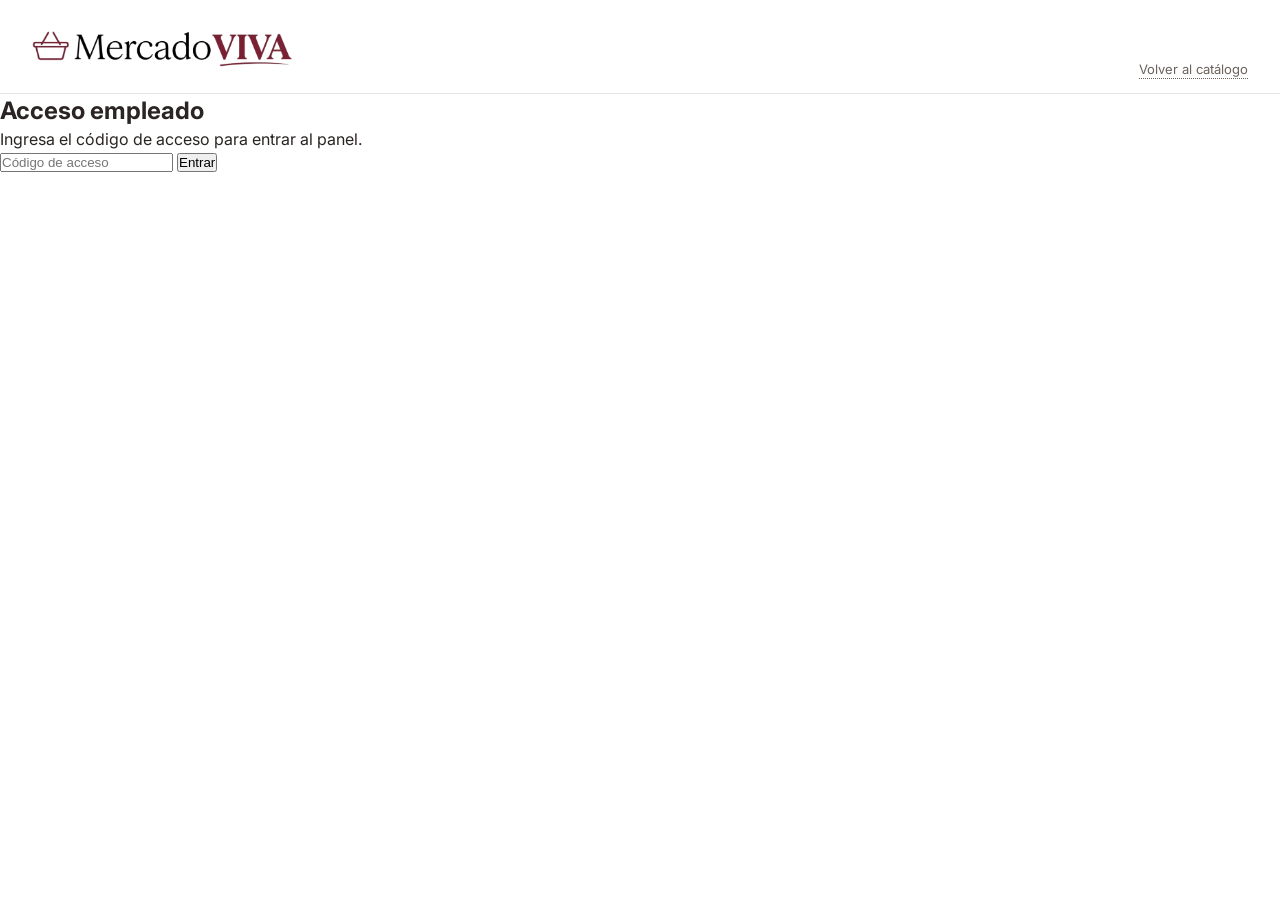
==== frontend/empleado.html @ b43d1ead "Agregar empleado.html: puerta de acceso y panel CRUD" ====
<!DOCTYPE html>
<html lang="es">
<head>
<meta charset="UTF-8">
<meta name="viewport" content="width=device-width, initial-scale=1.0">
<title>Mercado VIVA — Panel de empleado</title>
<link rel="preconnect" href="https://fonts.googleapis.com">
<link rel="preconnect" href="https://fonts.gstatic.com" crossorigin>
<link href="https://fonts.googleapis.com/css2?family=Fraunces:opsz,wght@9..144,400;9..144,600;9..144,700&family=Inter:wght@400;500;600&display=swap" rel="stylesheet">
<link rel="stylesheet" href="style.css">
</head>
<body>

<header class="site-header">
  <div class="brand">
    <img src="img/logo-mercado-viva-clean.png" alt="Mercado VIVA" class="brand__logo">
  </div>
  <nav class="header-actions">
    <a href="index.html" class="acceso-empleado">Volver al catálogo</a>
  </nav>
</header>

<!-- ===== Puerta de acceso ===== -->
<section id="panel-acceso" class="panel-acceso">
  <h2>Acceso empleado</h2>
  <p>Ingresa el código de acceso para entrar al panel.</p>
  <input type="password" id="input-codigo-acceso" placeholder="Código de acceso">
  <button id="btn-entrar" class="btn-primario" type="button">Entrar</button>
  <p id="error-acceso" class="error-acceso"></p>
</section>

<!-- ===== Panel de empleado (oculto hasta validar el codigo) ===== -->
<main id="panel-empleado" class="empleado-wrap" hidden>
  <div class="empleado-toolbar">
    <h1>Inventario</h1>
    <button id="btn-nuevo-producto" class="btn-primario" type="button">+ Agregar producto</button>
  </div>

  <div id="empleado-mensaje" class="catalogo-mensaje" hidden></div>

  <table class="tabla-productos">
    <thead>
      <tr>
        <th></th>
        <th>Código</th>
        <th>Nombre</th>
        <th>Precio</th>
        <th>Stock</th>
        <th>Acciones</th>
      </tr>
    </thead>
    <tbody id="tabla-productos-body"></tbody>
  </table>
</main>

<!-- ===== Modal: crear / editar producto ===== -->
<div id="modal-producto" class="modal-overlay" hidden>
  <div class="modal">
    <h3 id="modal-producto-titulo">Agregar producto</h3>
    <p id="modal-producto-error" class="mensaje-error-form"></p>

    <div class="campo-form">
      <label for="form-codigo">Código</label>
      <input type="text" id="form-codigo">
    </div>
    <div class="campo-form">
      <label for="form-nombre">Nombre</label>
      <input type="text" id="form-nombre">
    </div>
    <div class="campo-form">
      <label for="form-stock">Stock inicial</label>
      <input type="number" id="form-stock" min="0" step="1">
    </div>
    <div class="campo-form">
      <label for="form-precio">Precio</label>
      <input type="number" id="form-precio" min="0" step="1">
    </div>
    <div class="campo-form">
      <label for="form-imagen">URL de la imagen (raw de GitHub)</label>
      <input type="text" id="form-imagen" placeholder="https://raw.githubusercontent.com/...">
    </div>

    <div class="modal-footer">
      <button id="btn-cancelar-producto" class="btn-secundario" type="button">Cancelar</button>
      <button id="btn-guardar-producto" class="btn-primario" type="button">Guardar</button>
    </div>
  </div>
</div>

<!-- ===== Modal: reponer stock ===== -->
<div id="modal-reponer" class="modal-overlay" hidden>
  <div class="modal">
    <h3>Reponer stock</h3>
    <p id="reponer-nombre" style="font-size:13.5px; color: var(--texto-suave); margin-bottom: 14px;"></p>
    <p id="modal-reponer-error" class="mensaje-error-form"></p>
    <div class="campo-form">
      <label for="form-cantidad-reponer">Cantidad a agregar</label>
      <input type="number" id="form-cantidad-reponer" min="1" step="1">
    </div>
    <div class="modal-footer">
      <button id="btn-cancelar-reponer" class="btn-secundario" type="button">Cancelar</button>
      <button id="btn-confirmar-reponer" class="btn-primario" type="button">Reponer</button>
    </div>
  </div>
</div>

<div id="toast" class="toast" hidden></div>

<script src="script.js"></script>
<script src="empleado.js"></script>
</body>
</html>
---- frontend/style.css ----
/* ===== Mercado VIVA — paleta final: vinotinto + mostaza sobre blanco ===== */
:root {
  --fondo: #FFFFFF;
  --fondo-panel: #FDFCFA; /* apenas distinto del blanco, para diferenciar el cajon del carrito */
  --texto: #2A2422;
  --texto-suave: #6B615B;

  /* Vino/burdeos = acento principal */
  --acento: #8C2F39;
  --acento-hover: #74242C;

  /* Mostaza dorado = acento secundario */
  --secundario: #C99A2E;
  --secundario-suave: #F7EFDB;

  --borde: #E7E4DF;
  --rojo: #B4453D;
  --blanco: #FFFFFF;

  --radio: 6px;
  --fuente-cuerpo: "Inter", system-ui, sans-serif;
  --fuente-marca: "Fraunces", Georgia, serif;
}

* { box-sizing: border-box; margin: 0; padding: 0; }

body {
  background: var(--fondo);
  color: var(--texto);
  font-family: var(--fuente-cuerpo);
  line-height: 1.4;
}

.site-header {
  display: flex;
  align-items: baseline;
  justify-content: space-between;
  padding: 22px 32px 14px;
  border-bottom: 1px solid var(--borde);
}

.brand { font-family: var(--fuente-marca); font-size: 26px; }
.brand__mercado { font-weight: 400; color: var(--texto); }
.brand__viva { font-weight: 700; color: var(--acento); margin-left: 6px; }
.brand__dot { color: var(--secundario); }

.header-actions { display: flex; align-items: center; gap: 22px; }

.cart-trigger {
  position: relative; background: none; border: none;
  color: var(--acento); cursor: pointer; display: flex; align-items: center;
}
.cart-count {
  position: absolute; top: -8px; right: -10px;
  background: var(--acento); color: var(--blanco);
  font-size: 11px; font-weight: 600; border-radius: 50%;
  width: 18px; height: 18px; display: flex; align-items: center; justify-content: center;
}

.acceso-empleado {
  font-size: 13px; color: var(--texto-suave); text-decoration: none;
  border-bottom: 1px dotted var(--texto-suave);
}
.acceso-empleado:hover { color: var(--secundario); border-color: var(--secundario); }

.buscador-bar { padding: 18px 32px 0; }
.buscador-input {
  width: 100%; max-width: 480px; padding: 10px 14px;
  border: 1px solid var(--borde); border-radius: var(--radio);
  font-family: var(--fuente-cuerpo); font-size: 14px; background: var(--blanco);
}
.buscador-input:focus { outline: none; border-color: var(--secundario); }

.catalogo-wrap { padding: 24px 32px 60px; }
.catalogo-mensaje {
  padding: 14px 16px; border: 1px solid var(--borde); border-radius: var(--radio);
  background: var(--fondo-panel); color: var(--texto-suave); margin-bottom: 20px;
}

.grid-productos {
  display: grid; grid-template-columns: repeat(auto-fill, minmax(200px, 1fr)); gap: 18px;
}

/* Sobre fondo blanco, el borde es lo unico que separa las tarjetas: un poco mas presente */
.card-producto {
  border: 1px solid var(--borde); border-radius: var(--radio); background: var(--blanco);
  overflow: hidden; display: flex; flex-direction: column; transition: border-color 0.15s ease, box-shadow 0.15s ease;
}
.card-producto:hover { border-color: var(--secundario); box-shadow: 0 3px 10px rgba(42,36,34,0.07); }

.card-producto__img-wrap {
  position: relative; width: 100%; aspect-ratio: 1/1; background: var(--secundario-suave); overflow: hidden;
}
.card-producto__img { width: 100%; height: 100%; object-fit: cover; display: block; }

.sello-agotado {
  display: none; position: absolute; top: 14px; right: -30px; transform: rotate(40deg);
  background: var(--rojo); color: var(--blanco); font-size: 11px; font-weight: 600;
  letter-spacing: 0.06em; text-transform: uppercase; padding: 3px 34px;
}
.card-producto--agotado .sello-agotado { display: block; }
.card-producto--agotado .card-producto__img { filter: grayscale(35%) opacity(0.75); }

.card-producto__body { padding: 12px 14px 14px; display: flex; flex-direction: column; gap: 8px; }
.card-producto__nombre { font-size: 14.5px; font-weight: 500; }
.card-producto__linea-inferior { display: flex; align-items: baseline; justify-content: space-between; }
.card-producto__precio { font-family: var(--fuente-marca); font-weight: 600; font-size: 17px; color: var(--acento); }
.card-producto__stock {
  font-size: 12px; color: #8A6A16; background: var(--secundario-suave);
  padding: 2px 8px; border-radius: var(--radio);
}
.card-producto__stock--bajo { color: var(--rojo); background: #F7E9E7; }

.btn-agregar {
  border: none; background: var(--acento); color: var(--blanco);
  font-family: var(--fuente-cuerpo); font-size: 13.5px; font-weight: 600;
  padding: 9px 0; border-radius: var(--radio); cursor: pointer; transition: background 0.15s ease;
}
.btn-agregar:hover { background: var(--acento-hover); }
.btn-agregar:disabled { background: var(--borde); color: var(--texto-suave); cursor: not-allowed; }

.overlay { position: fixed; inset: 0; background: rgba(42,36,34,0.4); z-index: 20; }

.panel-carrito {
  position: fixed; top: 0; right: -380px; width: 360px; max-width: 90vw; height: 100%;
  background: var(--fondo-panel); border-left: 1px solid var(--borde); z-index: 30;
  display: flex; flex-direction: column; transition: right 0.25s ease;
  box-shadow: -4px 0 16px rgba(42,36,34,0.08);
}
.panel-carrito.abierto { right: 0; }

.panel-carrito__header {
  display: flex; justify-content: space-between; align-items: center;
  padding: 18px 20px; border-bottom: 1px solid var(--borde); font-family: var(--fuente-marca);
}
.btn-cerrar { background: none; border: none; font-size: 22px; cursor: pointer; color: var(--texto-suave); }

.carrito-vacio { padding: 40px 20px; text-align: center; color: var(--texto-suave); font-size: 14px; }

.lista-carrito { list-style: none; overflow-y: auto; flex: 1; padding: 8px 16px; }

.item-carrito {
  display: grid; grid-template-columns: 44px 1fr auto auto; align-items: center;
  gap: 10px; padding: 10px 0; border-bottom: 1px solid var(--borde);
}
.item-carrito__img { width: 44px; height: 44px; object-fit: cover; border-radius: var(--radio); background: var(--secundario-suave); }
.item-carrito__nombre { font-size: 13.5px; font-weight: 500; }
.item-carrito__precio-unit { font-size: 12px; color: var(--texto-suave); }

.item-carrito__cantidad { display: flex; align-items: center; gap: 6px; font-size: 13px; }
.item-carrito__cantidad button {
  border: 1px solid var(--borde); background: var(--blanco); width: 22px; height: 22px;
  border-radius: var(--radio); cursor: pointer; font-size: 13px; line-height: 1;
}

.btn-quitar { border: none; background: none; color: var(--texto-suave); font-size: 16px; cursor: pointer; }
.btn-quitar:hover { color: var(--rojo); }

.panel-carrito__footer { padding: 16px 20px 20px; border-top: 1px solid var(--borde); }
.panel-carrito__total {
  display: flex; justify-content: space-between; font-family: var(--fuente-marca);
  font-size: 18px; font-weight: 600; margin-bottom: 12px;
}
.btn-confirmar {
  width: 100%; background: var(--secundario); color: var(--texto); border: none;
  padding: 12px 0; border-radius: var(--radio); font-family: var(--fuente-cuerpo);
  font-weight: 600; font-size: 14px; cursor: pointer;
}
.btn-confirmar:hover { background: #B5891F; }
.btn-confirmar:disabled { background: var(--borde); color: var(--texto-suave); cursor: not-allowed; }
.nota-simulada { font-size: 11.5px; color: var(--texto-suave); margin-top: 8px; text-align: center; }

.toast {
  position: fixed; bottom: 24px; left: 50%; transform: translateX(-50%);
  background: var(--texto); color: var(--blanco); padding: 10px 18px;
  border-radius: var(--radio); font-size: 13.5px; z-index: 40;
}
.toast--error { background: var(--rojo); }
.toast--exito { background: var(--acento); }

.brand__logo {
  height: 52px; /* sube este valor hasta que se vea del tamaño correcto */
  width: auto;
  display: block;
}
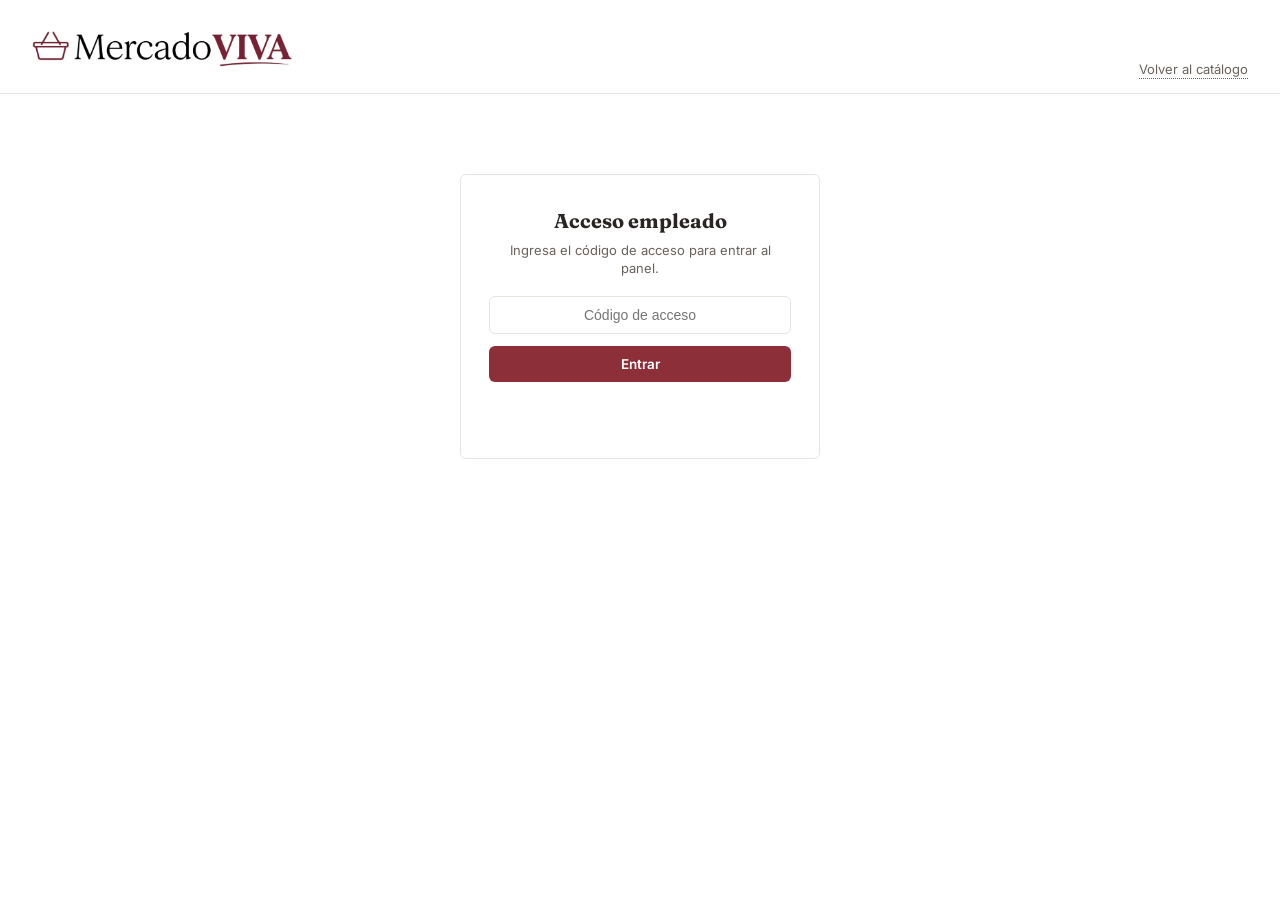
==== commit c2745134: "Agregar campos de categoria, subcategoria y descuento al formulario de producto" ====
--- a/frontend/empleado.html
+++ b/frontend/empleado.html
@@ -79,6 +79,22 @@
       <label for="form-imagen">URL de la imagen (raw de GitHub)</label>
       <input type="text" id="form-imagen" placeholder="https://raw.githubusercontent.com/...">
     </div>
+    <div class="campo-form">
+      <label for="form-categoria">Categoría</label>
+      <input type="text" id="form-categoria" placeholder="Ej: Carnes">
+    </div>
+    <div class="campo-form">
+      <label for="form-subcategoria">Subcategoría</label>
+      <input type="text" id="form-subcategoria" placeholder="Ej: Res">
+    </div>
+    <div class="campo-form">
+      <label for="form-descuento">% de descuento</label>
+      <input type="number" id="form-descuento" min="0" max="100" step="1">
+    </div>
+    <div class="campo-form">
+      <label for="form-dias-descuento">Días de descuento</label>
+      <input type="text" id="form-dias-descuento" placeholder="Ej: martes,jueves">
+    </div>
 
     <div class="modal-footer">
       <button id="btn-cancelar-producto" class="btn-secundario" type="button">Cancelar</button>
--- a/frontend/style.css
+++ b/frontend/style.css
@@ -89,9 +89,17 @@
 .card-producto:hover { border-color: var(--secundario); box-shadow: 0 3px 10px rgba(42,36,34,0.07); }
 
 .card-producto__img-wrap {
-  position: relative; width: 100%; aspect-ratio: 1/1; background: var(--secundario-suave); overflow: hidden;
-}
-.card-producto__img { width: 100%; height: 100%; object-fit: cover; display: block; }
+  position: relative; width: 100%; aspect-ratio: 1/1; background: var(--blanco); overflow: hidden;
+}
+.card-producto__img {
+  position: absolute;
+  inset: 0;
+  width: 100%;
+  height: 100%;
+  object-fit: contain;
+  padding: 10px;
+  background: var(--blanco);
+}
 
 .sello-agotado {
   display: none; position: absolute; top: 14px; right: -30px; transform: rotate(40deg);
@@ -143,7 +151,7 @@
   display: grid; grid-template-columns: 44px 1fr auto auto; align-items: center;
   gap: 10px; padding: 10px 0; border-bottom: 1px solid var(--borde);
 }
-.item-carrito__img { width: 44px; height: 44px; object-fit: cover; border-radius: var(--radio); background: var(--secundario-suave); }
+.item-carrito__img { width: 44px; height: 44px; object-fit: cover; border-radius: var(--radio); background: var(--blanco); }
 .item-carrito__nombre { font-size: 13.5px; font-weight: 500; }
 .item-carrito__precio-unit { font-size: 12px; color: var(--texto-suave); }
 
@@ -182,4 +190,272 @@
   height: 52px; /* sube este valor hasta que se vea del tamaño correcto */
   width: auto;
   display: block;
-}+}
+/* ---- Animacion: salto del icono de carrito al agregar producto ---- */
+@keyframes salto-carrito {
+  0%   { transform: scale(1); }
+  30%  { transform: scale(1.28); }
+  55%  { transform: scale(0.92); }
+  100% { transform: scale(1); }
+}
+.cart-trigger.animando {
+  animation: salto-carrito 0.4s ease;
+}
+.cart-count.animando {
+  animation: salto-carrito 0.4s ease;
+}
+
+/* ---- Overlay de confirmacion de compra (reemplaza el toast largo) ---- */
+.confirmacion-overlay {
+  position: fixed;
+  inset: 0;
+  background: rgba(42, 36, 34, 0.45);
+  display: flex;
+  align-items: center;
+  justify-content: center;
+  z-index: 50;
+  opacity: 0;
+  pointer-events: none;
+  transition: opacity 0.2s ease;
+}
+.confirmacion-overlay.visible {
+  opacity: 1;
+  pointer-events: auto;
+}
+
+.confirmacion-card {
+  background: var(--blanco);
+  border-radius: var(--radio);
+  padding: 36px 40px;
+  text-align: center;
+  transform: scale(0.85);
+  transition: transform 0.25s ease;
+  box-shadow: 0 8px 30px rgba(42, 36, 34, 0.18);
+}
+.confirmacion-overlay.visible .confirmacion-card {
+  transform: scale(1);
+}
+
+.confirmacion-check {
+  width: 56px;
+  height: 56px;
+  border-radius: 50%;
+  background: var(--secundario-suave);
+  display: flex;
+  align-items: center;
+  justify-content: center;
+  margin: 0 auto 14px;
+}
+.confirmacion-check svg {
+  stroke: var(--acento);
+  stroke-width: 3;
+  fill: none;
+  stroke-linecap: round;
+  stroke-linejoin: round;
+  width: 28px;
+  height: 28px;
+  stroke-dasharray: 40;
+  stroke-dashoffset: 40;
+}
+.confirmacion-overlay.visible .confirmacion-check svg {
+  animation: dibujar-check 0.5s ease 0.15s forwards;
+}
+@keyframes dibujar-check {
+  to { stroke-dashoffset: 0; }
+}
+
+.confirmacion-titulo {
+  font-family: var(--fuente-marca);
+  font-size: 19px;
+  font-weight: 600;
+  margin-bottom: 6px;
+}
+.confirmacion-texto {
+  font-size: 13.5px;
+  color: var(--texto-suave);
+}
+
+/* ============================================================
+   Panel de empleado
+   ============================================================ */
+
+.panel-acceso {
+  max-width: 360px;
+  margin: 80px auto;
+  padding: 32px 28px;
+  border: 1px solid var(--borde);
+  border-radius: var(--radio);
+  text-align: center;
+}
+.panel-acceso h2 {
+  font-family: var(--fuente-marca);
+  font-size: 20px;
+  margin-bottom: 6px;
+}
+.panel-acceso p {
+  font-size: 13px;
+  color: var(--texto-suave);
+  margin-bottom: 18px;
+}
+.panel-acceso input {
+  width: 100%;
+  padding: 10px 14px;
+  border: 1px solid var(--borde);
+  border-radius: var(--radio);
+  font-size: 14px;
+  margin-bottom: 12px;
+  text-align: center;
+}
+.panel-acceso input:focus { outline: none; border-color: var(--secundario); }
+.panel-acceso .btn-primario { width: 100%; }
+.panel-acceso .error-acceso {
+  color: var(--rojo);
+  font-size: 12.5px;
+  margin-top: 10px;
+  min-height: 16px;
+}
+
+.empleado-wrap { padding: 24px 32px 60px; }
+.empleado-toolbar {
+  display: flex;
+  justify-content: space-between;
+  align-items: center;
+  margin-bottom: 18px;
+}
+.empleado-toolbar h1 {
+  font-family: var(--fuente-marca);
+  font-size: 22px;
+}
+
+.btn-primario {
+  border: none;
+  background: var(--acento);
+  color: var(--blanco);
+  font-family: var(--fuente-cuerpo);
+  font-weight: 600;
+  font-size: 13.5px;
+  padding: 10px 18px;
+  border-radius: var(--radio);
+  cursor: pointer;
+}
+.btn-primario:hover { background: var(--acento-hover); }
+
+.btn-secundario {
+  border: 1px solid var(--borde);
+  background: var(--blanco);
+  color: var(--texto);
+  font-family: var(--fuente-cuerpo);
+  font-weight: 500;
+  font-size: 13px;
+  padding: 8px 14px;
+  border-radius: var(--radio);
+  cursor: pointer;
+}
+.btn-secundario:hover { border-color: var(--secundario); }
+
+.btn-peligro {
+  border: 1px solid var(--rojo);
+  background: var(--blanco);
+  color: var(--rojo);
+  font-family: var(--fuente-cuerpo);
+  font-weight: 500;
+  font-size: 13px;
+  padding: 8px 14px;
+  border-radius: var(--radio);
+  cursor: pointer;
+}
+.btn-peligro:hover { background: #F7E9E7; }
+
+.tabla-productos {
+  width: 100%;
+  table-layout: fixed;
+}
+.tabla-productos th {
+  text-align: left;
+  padding: 10px 12px;
+  border-bottom: 1px solid var(--borde);
+  color: var(--texto-suave);
+  font-weight: 500;
+  font-size: 12px;
+  text-transform: uppercase;
+  letter-spacing: 0.03em;
+}
+.tabla-productos td {
+  padding: 10px 12px;
+  border-bottom: 1px solid var(--borde);
+  vertical-align: middle;
+}
+.tabla-productos tr:last-child td {
+  border-bottom: none;
+}
+.tabla-productos img {
+  width: 38px;
+  height: 38px;
+  object-fit: contain;
+  padding: 3px;
+  border-radius: var(--radio);
+  background: var(--blanco);
+}
+.tabla-productos .acciones {
+  white-space: nowrap;
+}
+.tabla-productos .acciones button {
+  margin-right: 6px;
+}
+.tabla-productos .acciones button:last-child {
+  margin-right: 0;
+}
+
+/* ---- Modal generico (crear/editar producto, reponer stock) ---- */
+.modal-overlay {
+  position: fixed;
+  inset: 0;
+  background: rgba(42, 36, 34, 0.45);
+  display: flex;
+  align-items: center;
+  justify-content: center;
+  z-index: 45;
+}
+.modal-overlay[hidden] {
+  display: none;
+}
+.modal {
+  background: var(--blanco);
+  border-radius: var(--radio);
+  width: 100%;
+  max-width: 420px;
+  padding: 24px 26px;
+}
+.modal h3 {
+  font-family: var(--fuente-marca);
+  font-size: 18px;
+  margin-bottom: 16px;
+}
+.campo-form { margin-bottom: 14px; }
+.campo-form label {
+  display: block;
+  font-size: 12.5px;
+  color: var(--texto-suave);
+  margin-bottom: 5px;
+}
+.campo-form input {
+  width: 100%;
+  padding: 9px 12px;
+  border: 1px solid var(--borde);
+  border-radius: var(--radio);
+  font-size: 14px;
+}
+.campo-form input:focus { outline: none; border-color: var(--secundario); }
+.modal-footer {
+  display: flex;
+  justify-content: flex-end;
+  gap: 8px;
+  margin-top: 18px;
+}
+.mensaje-error-form {
+  color: var(--rojo);
+  font-size: 12.5px;
+  margin-top: -6px;
+  margin-bottom: 10px;
+  min-height: 14px;
+}
